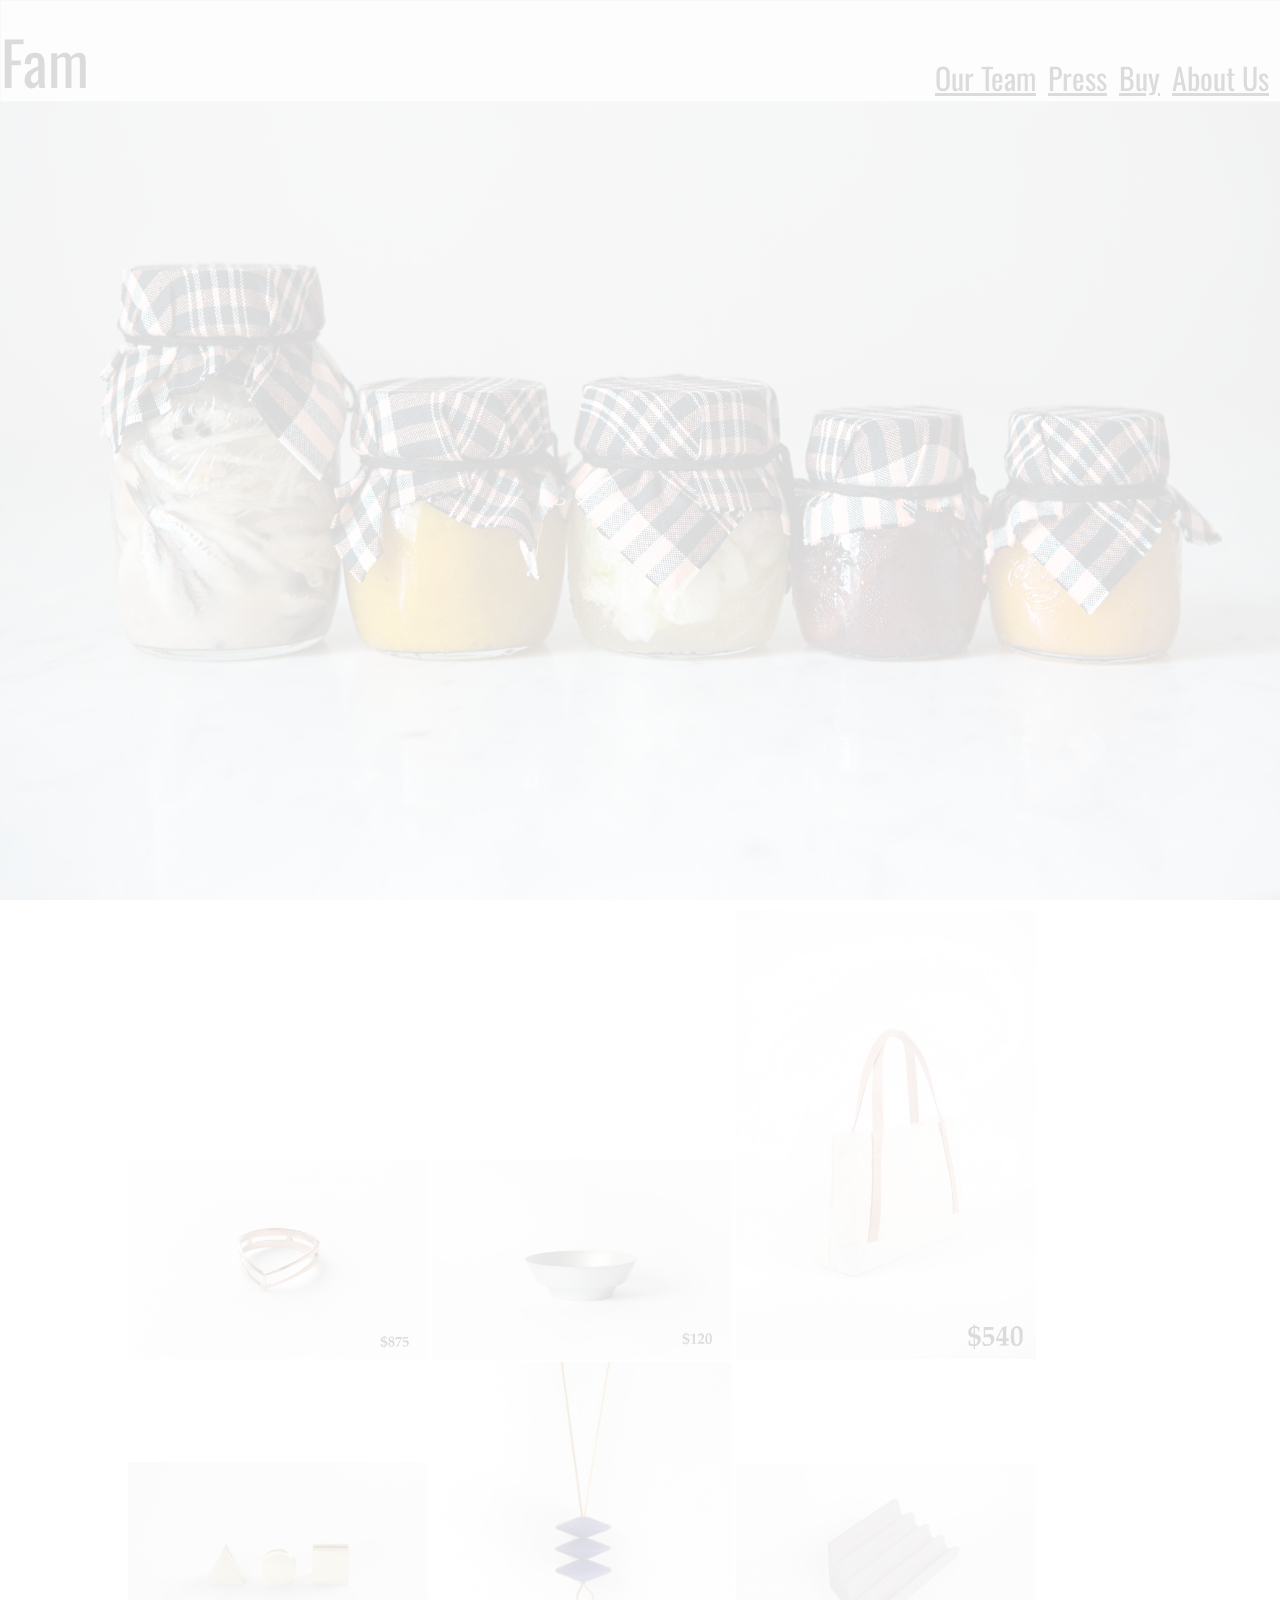
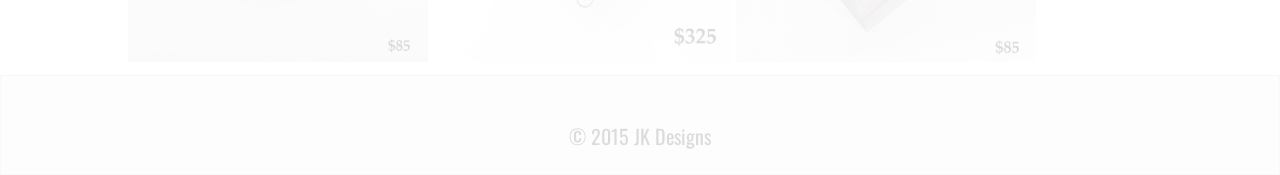
==== buy.html @ c2e874c3 "initial commit" ====
<!DOCTYPE HTML>
<html>
	<head>
		<link rel="stylesheet" type="text/css" href="styles/reset.css">
		<link rel="stylesheet" type="text/css" href="styles/buy.css">
		<link href='https://fonts.googleapis.com/css?family=Oswald' rel='stylesheet' type='text/css'>
		<script src="https://code.jquery.com/jquery-2.1.4.js"></script>
			<title>Fam Site</title>
	</head>
		<header>
			<div id="companyname">Fam</div>
				<nav>   
					<ul class="nav">     
						<li>       
							<a href="index.html">About Us</a>     
						</li>     
						<li>       
							<a href="buy.html">Buy</a>     
						</li>   
						<li>       
							<a href="press.html">Press</a>     
						</li>  
						<li>       
							<a href="ourteam.html">Our Team</a>     
						</li>  
					</ul> 
				</nav>
		</header>
	<body>
		<script>$(document).ready(function(){$("body").hide().fadeIn(3000);});
		</script>
			<img class="landing" src="images/pots.jpg" alt="landing image">

			 <div class="wrapper">
					              <img class="photo" src="images/buy6.jpg">
					              <img class="photo" src="images/buy1.jpg">
					              <img class="photo" src="images/buy3.jpg">
					              <img class="photo" src="images/buy2.jpg">
					              <img class="photo" src="images/buy4.jpg">
					              <img class="photo" src="images/buy5.jpg">

    		</div>
			
			<footer>
			  <p class="design">&copy; 2015 JK Designs</p>
			</footer>
		
</body>
</html>
---- styles/buy.css ----
header 
{
  height:50px;
  background:#F0F0F0;
  border:1px solid #CCC;
  width: 100%;
  height: 100px;
  position: fixed;
}

ul.nav
{   
  list-style: none;   
  padding: 6px; 
  color: black;
  font-size: 30px;
  font-family: 'Oswald', sans-serif;
  margin-top: 50px;
  } 

ul.nav li
{   
  display: inline; 
  padding: 6px; 
  font-size: 30px;
  color: black;
  font-family: 'Oswald', sans-serif;
  float: right;
}

a:link 
{ 
  color: black;
  font-family: 'Oswald', sans-serif; 
} 

a:visited 
{ 
  color: black; 
} 

a:hover 
{ 
  color: black; 
  text-decoration: underline;
} 

a:active 
{ 
  color: black; 
}

#companyname 
{
  float: left;
  font-size: 60px;
  font-family: 'Oswald', sans-serif;
  margin-top: 30px;
}

img.landing 
{
  width: 100%;
  height: 900px;
  display: block;
  margin-left: auto;
  margin-right: auto;
  margin-bottom: 10px;
}

footer 
{
  margin-top: 10px;
  height:50px;
  background:#F0F0F0;
  border:1px solid #CCC;
  width: 100%;
  height: 100px;
  box-sizing: border-box;
}

.design
{
  font-size: 20px;
  text-align: center;
  font-family: 'Oswald', sans-serif;
  margin-top: 50px;
}

.wrapper 
{
  width: 80%;
  margin-left: 10%;
  margin-right: 10%;
  box-sizing: border-box;
  display: inline-block;
}

.photo
{
    width:300px;
    height: auto;
    display: inline-block;
}
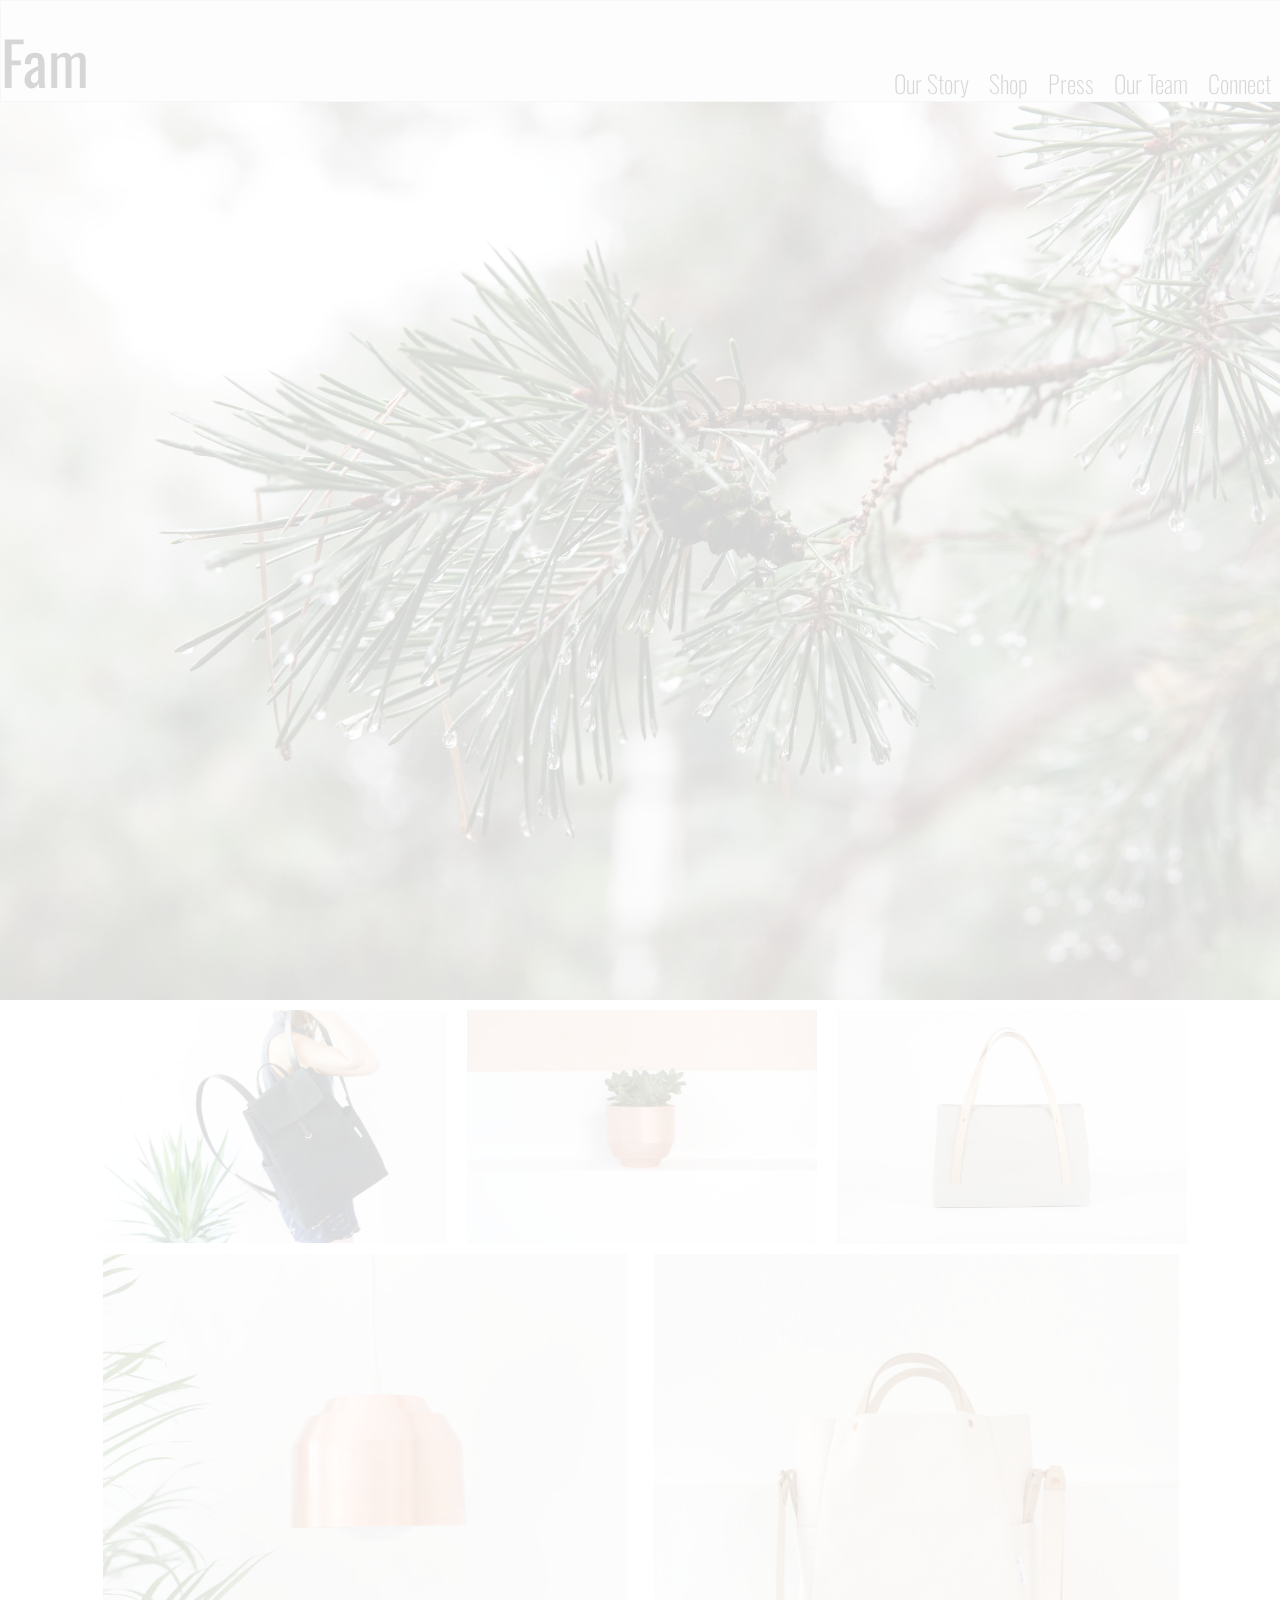
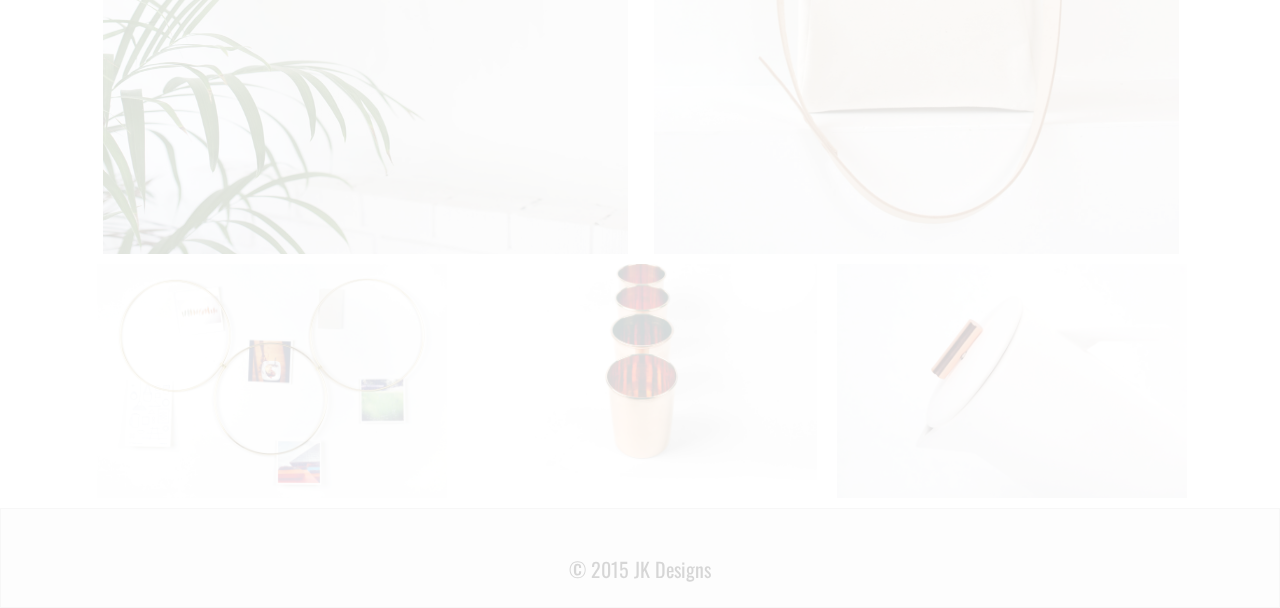
==== commit e121a3b6: "final draft" ====
--- a/buy.html
+++ b/buy.html
@@ -3,43 +3,82 @@
 	<head>
 		<link rel="stylesheet" type="text/css" href="styles/reset.css">
 		<link rel="stylesheet" type="text/css" href="styles/buy.css">
-		<link href='https://fonts.googleapis.com/css?family=Oswald' rel='stylesheet' type='text/css'>
+		<link href='https://fonts.googleapis.com/css?family=Oswald:700,400,300' rel='stylesheet' type='text/css'>
 		<script src="https://code.jquery.com/jquery-2.1.4.js"></script>
-			<title>Fam Site</title>
+		<script src="library.js"></script>
+		<title>Fam Site</title>
 	</head>
 		<header>
 			<div id="companyname">Fam</div>
 				<nav>   
-					<ul class="nav">     
+					<ul class="nav"> 
 						<li>       
-							<a href="index.html">About Us</a>     
+							<a href="contact.html">Connect</a>
 						</li>     
 						<li>       
-							<a href="buy.html">Buy</a>     
+							<a href="ourteam.html">Our Team</a>  
+						</li>     
+						<li>       
+							<a href="press.html">Press</a>     
 						</li>   
 						<li>       
-							<a href="press.html">Press</a>     
+							<a href="buy.html">Shop</a>     
 						</li>  
 						<li>       
-							<a href="ourteam.html">Our Team</a>     
+							<a href="index.html">Our Story</a>    
 						</li>  
-					</ul> 
+					</ul>
 				</nav>
 		</header>
 	<body>
 		<script>$(document).ready(function(){$("body").hide().fadeIn(3000);});
 		</script>
-			<img class="landing" src="images/pots.jpg" alt="landing image">
+				<div class="bg1"></div>
 
-			 <div class="wrapper">
-					              <img class="photo" src="images/buy6.jpg">
-					              <img class="photo" src="images/buy1.jpg">
-					              <img class="photo" src="images/buy3.jpg">
-					              <img class="photo" src="images/buy2.jpg">
-					              <img class="photo" src="images/buy4.jpg">
-					              <img class="photo" src="images/buy5.jpg">
+				<div class="wrapperone">
+										 <div>
+											<img id="buy6" class="photo" src="images/buy6.jpg" onmouseover="this.src='images/buy6price.jpg'" onmouseout="this.src='images/buy6.jpg' ">
+						    			 </div>
 
-    		</div>
+										 <div>
+											<img id="buy3" class="photo" src="images/buy3.jpg" onmouseover="this.src='images/buy3price.jpg'" onmouseout="this.src='images/buy3.jpg' ">
+										 </div>
+
+										 <div>
+											<img id="buy2" class="photo" src="images/buy2.jpg" onmouseover="this.src='images/buy2price.jpg'" onmouseout="this.src='images/buy2.jpg' ">
+						    			 </div>
+    			</div>
+
+    			<div class="clear"></div>
+
+    			<div class="wrappertwo">
+
+										 <div>
+											<img id="buy5" class="photo1" src="images/buy5.jpg" onmouseover="this.src='images/buy5price.jpg'" onmouseout="this.src='images/buy5.jpg' ">
+						    			 </div>
+										 <div>
+											<img id="buy7" class="photo1" src="images/buy7.jpg" onmouseover="this.src='images/buy7price.jpg'" onmouseout="this.src='images/buy7.jpg' ">
+						    			 </div>
+
+    			</div>
+
+     			<div class="clear"></div>
+				
+				<div class="wrapperone">
+										 <div>
+											<img id="buy8" class="photo" src="images/buy8.jpg" onmouseover="this.src='images/buy8price.jpg'" onmouseout="this.src='images/buy8.jpg' ">
+						    			 </div>
+
+						    			 <div>
+											<img id="buy1" class="photo" src="images/buy1.jpg" onmouseover="this.src='images/buy1price.jpg'" onmouseout="this.src='images/buy1.jpg' ">
+						    			 </div>
+
+										 <div>
+											<img id="buy4" class="photo" src="images/buy4.jpg" onmouseover="this.src='images/buy4price.jpg'" onmouseout="this.src='images/buy4.jpg' ">
+						    			 </div>
+    			</div>
+
+       			<div class="clear"></div>
 			
 			<footer>
 			  <p class="design">&copy; 2015 JK Designs</p>
--- a/styles/buy.css
+++ b/styles/buy.css
@@ -1,37 +1,38 @@
+html 
+{
+  -webkit-text-size-adjust: 100%; /* Prevent font scaling in landscape while allowing user zoom */
+}
+
 header 
 {
   height:50px;
-  background:#F0F0F0;
+  background: #F0F0F0;
   border:1px solid #CCC;
   width: 100%;
   height: 100px;
   position: fixed;
 }
-
-ul.nav
-{   
-  list-style: none;   
-  padding: 6px; 
-  color: black;
-  font-size: 30px;
-  font-family: 'Oswald', sans-serif;
-  margin-top: 50px;
-  } 
 
 ul.nav li
 {   
   display: inline; 
-  padding: 6px; 
-  font-size: 30px;
+  padding: 10px; 
+  font-size: 24px;
+  font-weight: lighter;
   color: black;
   font-family: 'Oswald', sans-serif;
   float: right;
+  margin-top: 60px;
+}
+
+a 
+{
+  text-decoration: none;
 }
 
 a:link 
 { 
-  color: black;
-  font-family: 'Oswald', sans-serif; 
+  color: black; 
 } 
 
 a:visited 
@@ -58,20 +59,58 @@
   margin-top: 30px;
 }
 
-img.landing 
-{
-  width: 100%;
-  height: 900px;
-  display: block;
-  margin-left: auto;
-  margin-right: auto;
+.bg1
+{
+  background-image: url(../images/pine.jpg);
+  -webkit-background-size: cover;
+  width: 100%;
+  height: 1000px;
+  margin-bottom:10px;
+}
+
+.wrapperone 
+{
+  width: 100%;
+  margin-left: 6%;
+  box-sizing: border-box;
+}
+
+.clear
+{
+  clear: both;
+}
+
+.wrappertwo 
+{
+  width: 100%;
+  margin-left: 6%;
+  box-sizing: border-box;
+
+}
+
+.photo
+{
+  width:350px;
+  height: auto;
+  display: inline-block;
+  float: left;
+  margin-left: 20px;
+}
+
+.photo1
+{
+  margin-top: 10px;
   margin-bottom: 10px;
+  width: 525px;
+  height: 600px;
+  margin-left: 26px;
+  display: inline-block;
+  float: left;
 }
 
 footer 
 {
   margin-top: 10px;
-  height:50px;
   background:#F0F0F0;
   border:1px solid #CCC;
   width: 100%;
@@ -87,18 +126,94 @@
   margin-top: 50px;
 }
 
-.wrapper 
-{
-  width: 80%;
-  margin-left: 10%;
-  margin-right: 10%;
-  box-sizing: border-box;
-  display: inline-block;
-}
-
-.photo
-{
-    width:300px;
+@media screen and (min-width: 768px) and (max-width: 1024px){
+ #companyname 
+ {
+    display: none;
+  }
+  ul.nav 
+  {
+    text-align: center;
+  }
+
+  ul.nav li 
+  {
+    float: none;
+    display: inline-block;
+    font-size: 20px;
+    margin-top: 30px;
+  }
+}
+
+@media screen and (min-width: 870px) and (max-width: 1109px){
+  .photo
+  {
+    width:270px;
     height: auto;
     display: inline-block;
+    float: left;
+    margin-left: 20px;
+  }
+
+  .photo1
+  {
+  margin-top: 10px;
+  margin-bottom: 10px;
+  width: 400px;
+  height: 500px;
+  margin-left: 30px;
+  display: inline-block;
+  float: left;
+  }
+}
+
+@media screen and (min-width: 320px) and (max-width: 870px){
+
+  .wrapperone 
+  {
+    width: 400px;
+    margin: 0 auto;
+  }
+
+  .photo
+  {
+    width:400px;
+    height: auto;
+    display: inline;
+    margin-bottom: 10px;
+  }
+
+  .wrappertwo 
+  {
+    width: 400px;
+    margin: 0 auto;
+  }
+
+  .photo1
+  {
+    margin-bottom: 10px;
+    width: 400px;
+    height: 500px;
+    display: inline;
+    margin-left: 20px;
+  }
+}
+
+@media screen and (min-width: 320px) and (max-width: 767px){
+ 
+  #companyname {
+    display: none;
+  }
+
+  ul.nav 
+  {
+    text-align: center;
+  }
+
+  ul.nav li {
+    float: none;
+    display: inline-block;
+    font-size: 20px;
+    margin-top: 30px;
+  }
 }